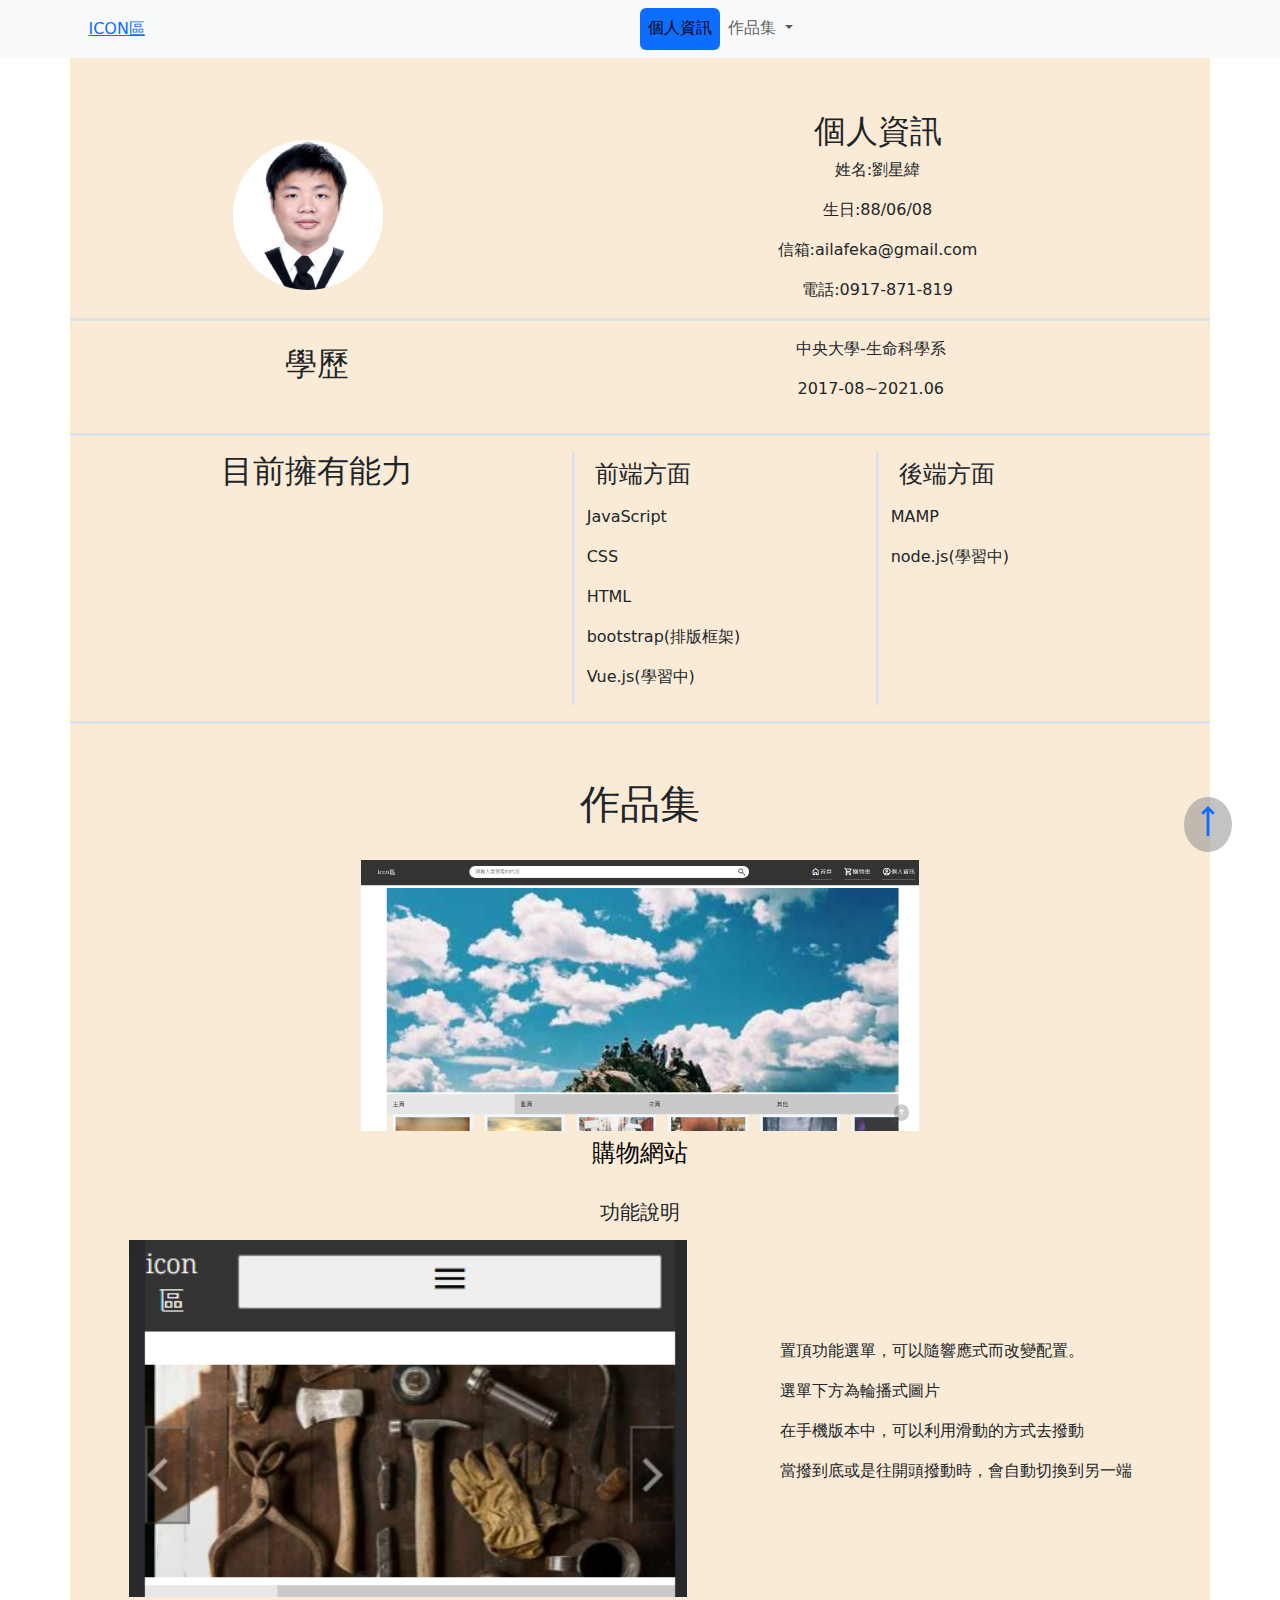
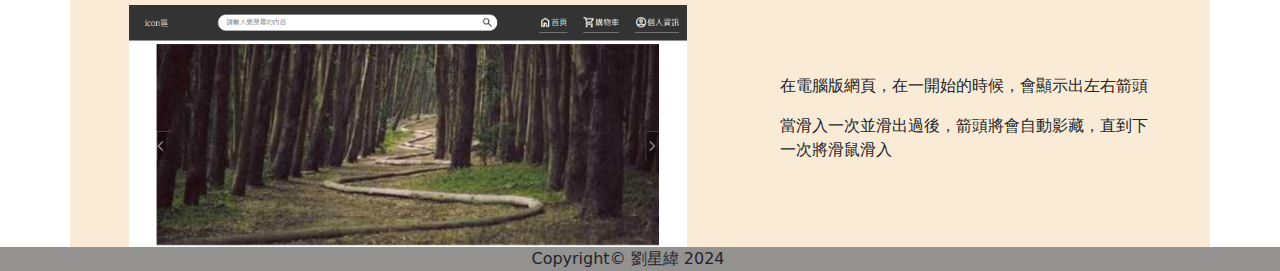
==== index.html @ 9f84be63 "名稱" ====
<!DOCTYPE html>
<html lang="en" data-bs-theme="light">
<head>
  <meta charset="UTF-8" >
  <meta name="viewport" content="width=device-width, initial-scale=1.0">
  <title>個人簡歷</title>
  <link href="https://cdn.jsdelivr.net/npm/bootstrap@5.3.2/dist/css/bootstrap.min.css" rel="stylesheet">
  <link rel="stylesheet" href="./css/bootstrap.css">
  <link rel="stylesheet" href="https://fonts.googleapis.com/css2?family=Material+Symbols+Outlined:opsz,wght,FILL,GRAD@20..48,100..700,0..1,-50..200" />

  <style>
     .active {
      border-bottom: 2px solid #0d6efd;
    }
    .face_img{
      /* display: ; */
      max-width: 150px;
      max-height: 150px;
      object-fit: cover;
      overflow: hidden;
      /* border-radius: 200px; */
    }

    .see{
      padding-top: 56px ;
    }
    .self_project a{
      color: black;
      text-decoration: none;
      margin: 0.5rem;
    }
    .m-top{
      margin: 0.5rem 0;
    }
  </style>

</head>

<body>
  <!-- style="z-index: 9999;" -->

<!-- 頂部選單 -->
  <nav id="top_menu" class="navbar navbar-expand-lg bg-body-tertiary position-fixed w-100 " >
    <div class="container-fluid">
      <a class="col-1 col-md-2 text-center" href="#">ICON區 </a>
      <!-- 收縮按鈕 -->
      <button class="navbar-toggler col-10" type="button" data-bs-toggle="collapse" data-bs-target="#menubox"aria-controls="menubox">
        <span class="navbar-toggler-icon"></span>
      </button>
      <!-- 排版用 -->
      <div class="d-none d-lg-block col-lg-4"></div>
      <!-- 追蹤選單 -->
      <div class="collapse navbar-collapse" id="menubox">
        <ul class="navbar-nav nav-pills me-auto mb-2 mb-lg-0 text-center">
          <li class="nav-item ">
            <a href="#myself" class="nav-link" aria-current="page" >個人資訊</a>
          </li>
          <li class="nav-item dropdown">
            <a class="nav-link dropdown-toggle" href="#" role="button" data-bs-toggle="dropdown">
              作品集
            </a>
            <ul class="dropdown-menu text-center">
              <li><a class="dropdown-item" href="#fin">作品</a></li>
              <li><a class="dropdown-item" href="#shopweb">購物網站</a></li>
              <!-- <li><hr class="dropdown-divider"></li> -->
              <li><a class="dropdown-item" href="#">Something else here</a></li>
            </ul>
          </li>
        </ul>
      </div>
    </div>
  </nav>
 
  <main class="container text-center see" style="background-color: antiquewhite;" 
    data-bs-spy="scroll" data-bs-target="#top_menu" data-bs-root-margin="0px 0px -40%" tabindex="0">
    <div class="justify-content-center">
      <!-- 個人資訊 -->
      <div class=" row border-bottom border-3  see" id="myself">
        <!-- 左 -->
        <div class="col-12 col-md-5 m-auto justify-content-center">
          <div class=" rounded-circle  face_img m-auto">
              <img class="w-100" src="./img/106801511-1.jpg"alt="">
          </div>
        </div>
        
        <!-- 右 -->
        <div class="col-12 col-md-7 text-center">
          <H2>個人資訊</H2>
          <p>姓名:劉星緯</p>
          <p>生日:88/06/08</p>
          <p>信箱:ailafeka@gmail.com</p>
          <p>電話:0917-871-819</p>
        </div>
      </div>

       <!-- 學歷 -->
       <div class="row p-md-3 border-bottom border-3">
        <!-- 左 -->
        <div class="col-12 col-md-5 2 text-center" >
          <H2 class="p-2 ">學歷</H2>
        </div>
        <!-- 右 -->
        <div class="col-12  col-md-7 text-center">
        <p>中央大學-生命科學系</p>
        <P>2017-08~2021.06</P>
        </div>
      </div>

       <!-- 技能 -->
       <div class="row p-3 border-bottom border-3">
        <div class="col-md-5 col-12">
          <h2>目前擁有能力</h2>
        </div>
        <div class="border-3 border-end d-none d-md-block col-auto"></div>
        <div class="col-12  col-md-3 text-md-start">
          <H4 class="p-2">前端方面</H4>

            <p>JavaScript</p>
            <p>CSS</p>
            <p>HTML</p>
            <p>bootstrap(排版框架)</p>
            <p>Vue.js(學習中)</p>
          
        </div>

        <div class="border-3 border-end d-none d-md-block col-auto"></div>
        <div class="col-12  col-md-auto text-md-start">
          <H4 class="p-2">後端方面</H4>
        
            <p>MAMP</p>
            <p>node.js(學習中)</p>
          
          
        </div>
      </div>
      
      <!-- 作品集 -->
      <div id="fin" class="self_project see">
        <H1 >作品集</H1>
        <div>
          <!-- <a href="./test/test.html">驗證碼測試</a> -->
        </div>
        <div class="" id="shopweb">
          <!-- <div class="col-6"></div> -->
          <!-- <div class="align-items-center m-auto" style="background-color: aquamarine; margin: 0.5rem 0;"> -->
            <a href="./shop_project/self_test/index.html" target="_blank"><div  class="col-12 col-md-6 align-self-center m-auto" ><img src="./img/shopweb.png" class="w-100" alt="">
            <h4 class="m-top">購物網站</h4></div></a>
          <!-- </div> -->
          <!-- <div style="margin: 0.5rem;"> -->
          </div>
          <h5>功能說明</h5>
          <div class="d-flex flex-wrap w-100" >
            <div class="col-11 col-md-6 m-auto" >
              <img src="./img/shop_top_menu.png" class="w-100 m-top" alt="">
            </div>
            <div class="col-11 col-md-4 m-auto">
              <p class="text-start">置頂功能選單，可以隨響應式而改變配置。</p>
              <p class="text-start">選單下方為輪播式圖片</p>
              <p class="text-start">在手機版本中，可以利用滑動的方式去撥動</p>
              <P class="text-start">當撥到底或是往開頭撥動時，會自動切換到另一端</P>
            </div>
            <div class="col-12 col-md-6 m-auto m-top"><img src="./img/shop_top_menu_2.png" class="w-100" alt=""></div>
            <div class="col-11 col-md-4 m-auto">
              <p class="text-start">在電腦版網頁，在一開始的時候，會顯示出左右箭頭</p>
              <p class="text-start">當滑入一次並滑出過後，箭頭將會自動影藏，直到下一次將滑鼠滑入</p>
            </div>
            <div>

            </div>
          </div>
        </div>
      </div>
      <!-- <div><h1>以下為拉長測試功能</h1></div> -->

      <!-- <div id="currentTime" style="font-size: 70px;"></div> -->
       <!-- 拉長測試 -->
    </div>
  </main>
  <!--  -->
  <footer class=" d-flex" style="background-color: rgb(148, 145, 145);">
    <div class="col-12 row">
      <div class="col-12 m-auto text-center"><span class="">Copyright© 劉星緯 2024</span></div>
    </div>
  </footer>


  <!-- 回到頂部的選單 -->
  <div class="dropdown position-fixed bottom-0 end-0 mb-5 me-5">
    <a href="#" class="d-block rounded-circle p-1 " style="background-color: rgba(135, 136, 137,0.5);">
      <span class="material-symbols-outlined fs-1">
        straight
      </span>
    </a>
  </div>
</body>







<!-- <script src="https://cdn.jsdelivr.net/npm/@popperjs/core@2.11.8/dist/umd/popper.min.js"></script> -->
<!-- <script src="https://cdn.jsdelivr.net/npm/bootstrap@5.3.2/dist/js/bootstrap.min.js"></script> -->
<script src="https://cdn.jsdelivr.net/npm/bootstrap@5.3.2/dist/js/bootstrap.bundle.min.js"></script>

</html>
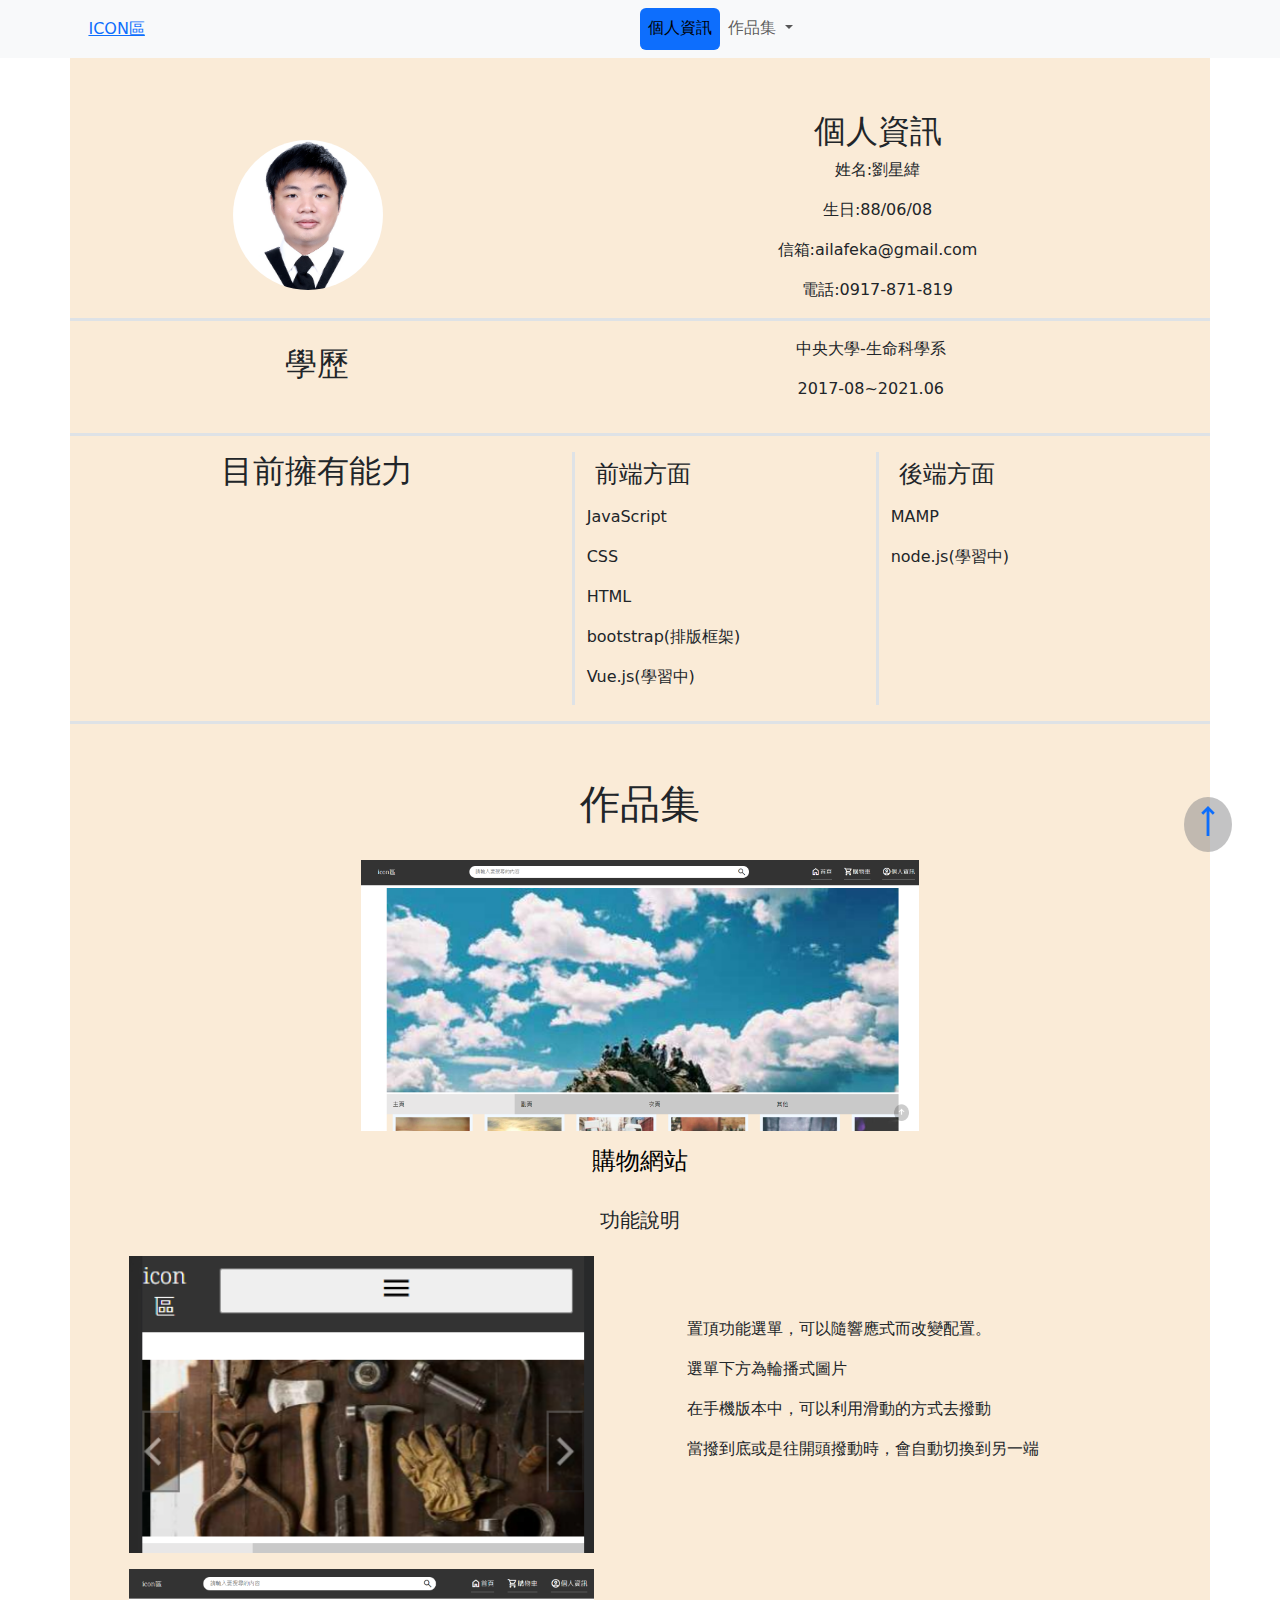
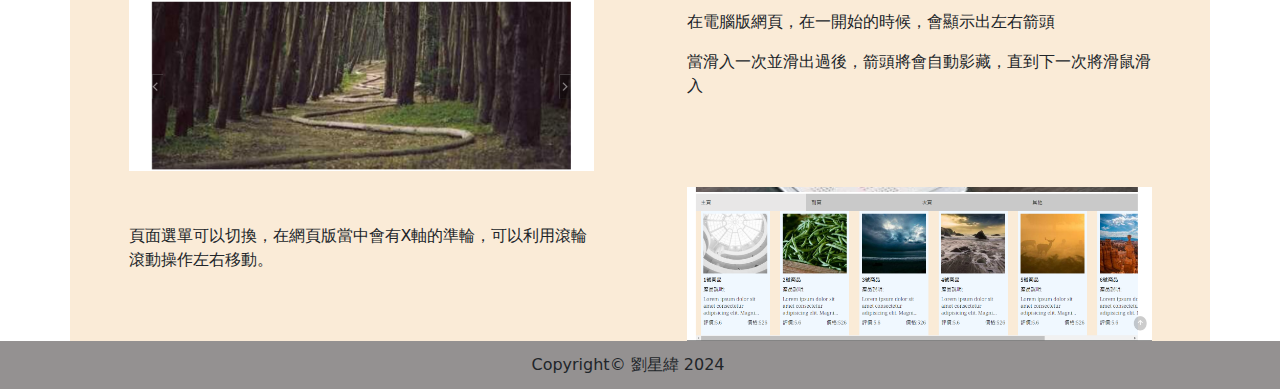
==== commit 0ebdec64: "修正作品說明" ====
--- a/index.html
+++ b/index.html
@@ -30,7 +30,7 @@
       margin: 0.5rem;
     }
     .m-top{
-      margin: 0.5rem 0;
+      margin-top: 1rem !important;
     }
   </style>
 
@@ -150,42 +150,41 @@
           </div>
           <h5>功能說明</h5>
           <div class="d-flex flex-wrap w-100" >
-            <div class="col-11 col-md-6 m-auto" >
+            <div class="col-12 col-md-5 m-auto" >
               <img src="./img/shop_top_menu.png" class="w-100 m-top" alt="">
             </div>
-            <div class="col-11 col-md-4 m-auto">
+            <div class="col-12 col-md-5 m-auto">
               <p class="text-start">置頂功能選單，可以隨響應式而改變配置。</p>
               <p class="text-start">選單下方為輪播式圖片</p>
               <p class="text-start">在手機版本中，可以利用滑動的方式去撥動</p>
               <P class="text-start">當撥到底或是往開頭撥動時，會自動切換到另一端</P>
             </div>
-            <div class="col-12 col-md-6 m-auto m-top"><img src="./img/shop_top_menu_2.png" class="w-100" alt=""></div>
-            <div class="col-11 col-md-4 m-auto">
+            <div class="col-12 col-md-5 m-auto m-top"><img src="./img/shop_top_menu_2.png" class="w-100" alt=""></div>
+            <div class="col-11 col-md-5 m-auto">
               <p class="text-start">在電腦版網頁，在一開始的時候，會顯示出左右箭頭</p>
               <p class="text-start">當滑入一次並滑出過後，箭頭將會自動影藏，直到下一次將滑鼠滑入</p>
             </div>
-            <div>
-
+            <div class="col-12  m-auto d-md-flex ">
+              <div class="col-12 col-md-5 m-auto m-top order-1 order-md-2"><img src="./img/shop_menu.png" class="w-100" alt=""></div>
+              <div class="col-12 col-md-5 m-auto order-2 order-md-1" >
+                <p class="text-start">頁面選單可以切換，在網頁版當中會有X軸的準輪，可以利用滾輪滾動操作左右移動。</p>
+              </div>
             </div>
           </div>
         </div>
       </div>
-      <!-- <div><h1>以下為拉長測試功能</h1></div> -->
-
-      <!-- <div id="currentTime" style="font-size: 70px;"></div> -->
-       <!-- 拉長測試 -->
     </div>
   </main>
   <!--  -->
   <footer class=" d-flex" style="background-color: rgb(148, 145, 145);">
-    <div class="col-12 row">
+    <div class="col-12 row" style="height: 48px;">
       <div class="col-12 m-auto text-center"><span class="">Copyright© 劉星緯 2024</span></div>
     </div>
   </footer>
 
 
   <!-- 回到頂部的選單 -->
-  <div class="dropdown position-fixed bottom-0 end-0 mb-5 me-5">
+  <div class="dropdown position-fixed bottom-0 end-0 mb-5 me-5 ">
     <a href="#" class="d-block rounded-circle p-1 " style="background-color: rgba(135, 136, 137,0.5);">
       <span class="material-symbols-outlined fs-1">
         straight
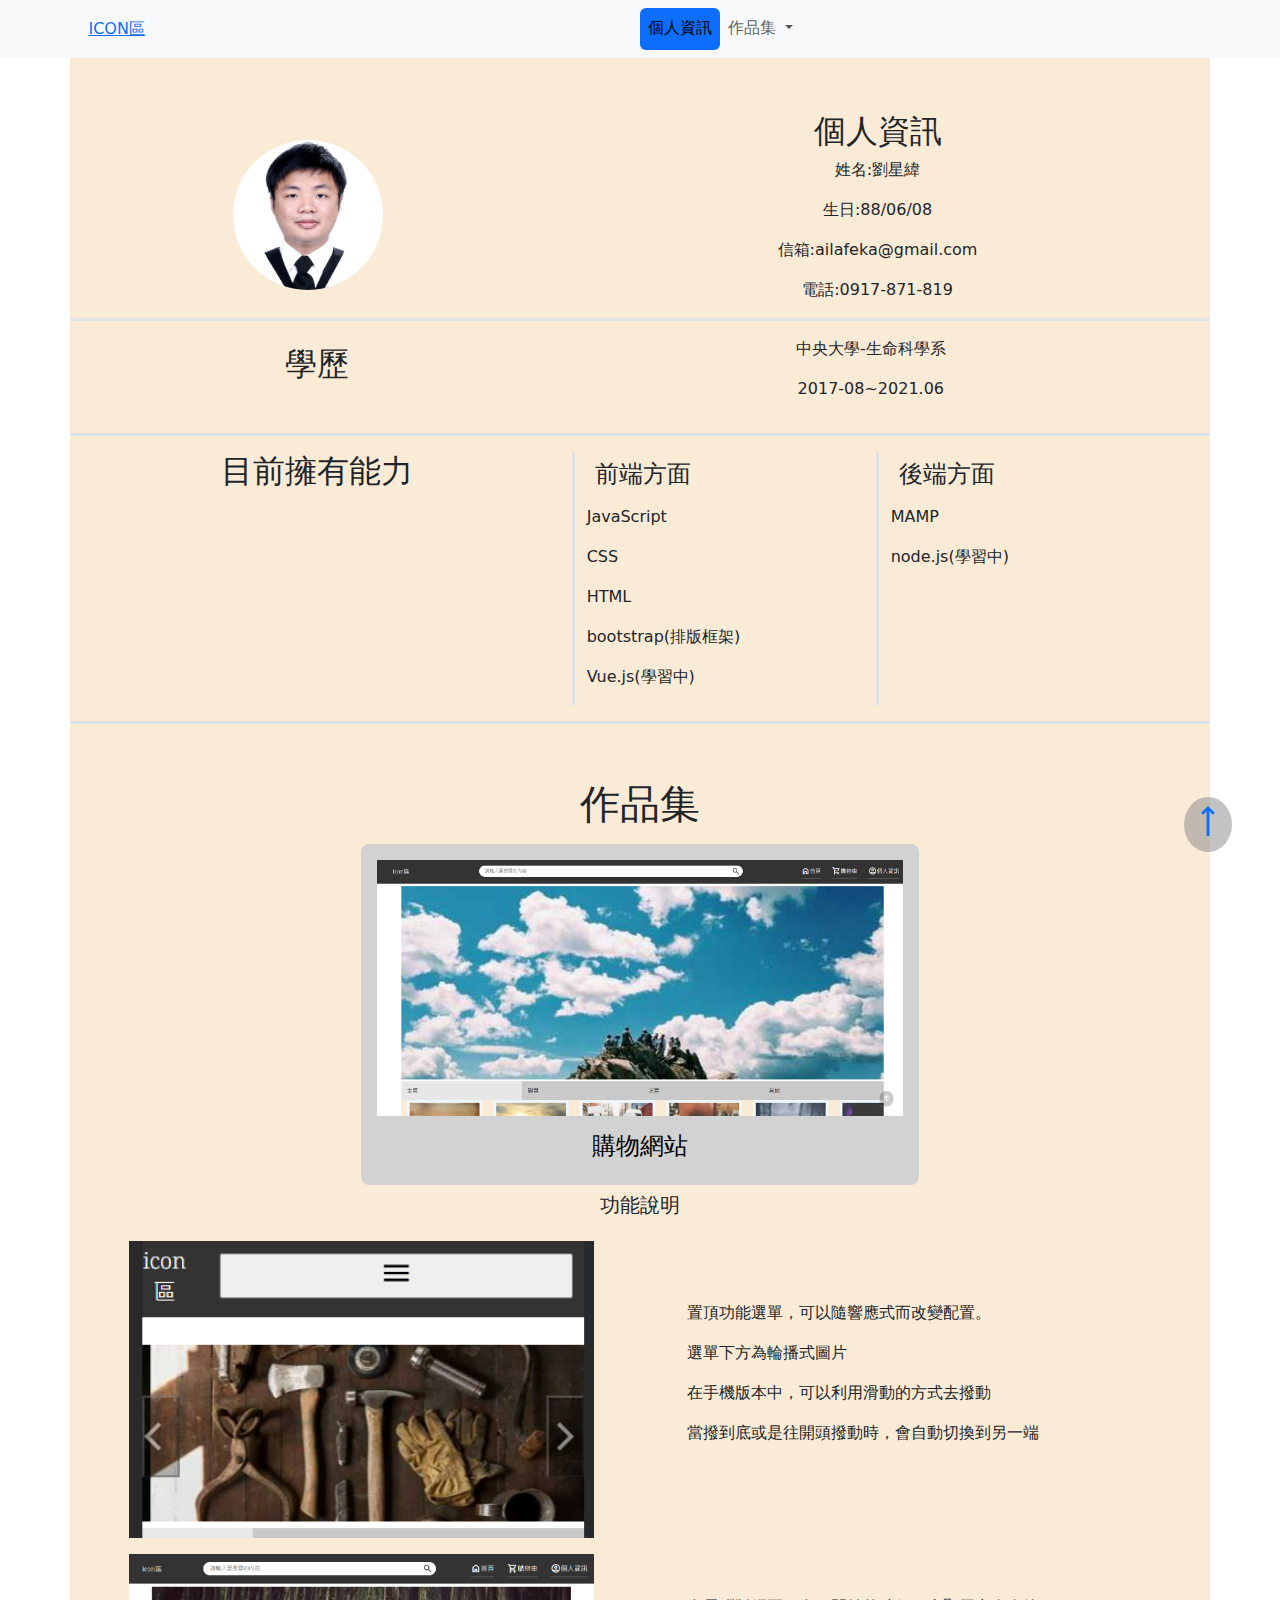
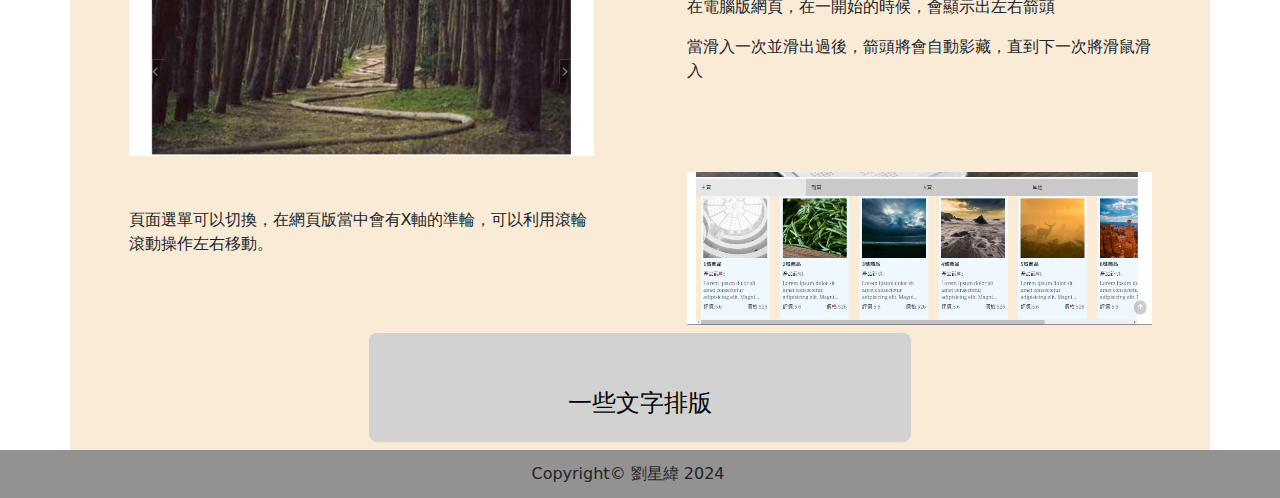
==== commit 8b0f59df: "新增新的作品，還需要修正" ====
--- a/index.html
+++ b/index.html
@@ -20,17 +20,25 @@
       overflow: hidden;
       /* border-radius: 200px; */
     }
-
     .see{
       padding-top: 56px ;
     }
-    .self_project a{
+    .text_a{
       color: black;
       text-decoration: none;
       margin: 0.5rem;
     }
+    .text_a:hover{
+      opacity: 0.8;
+    }
     .m-top{
       margin-top: 1rem !important;
+    }
+
+    .div_a{
+      background-color: #d2d2d2; 
+      padding: 1rem; 
+      border-radius: 8px;
     }
   </style>
 
@@ -63,7 +71,7 @@
               <li><a class="dropdown-item" href="#fin">作品</a></li>
               <li><a class="dropdown-item" href="#shopweb">購物網站</a></li>
               <!-- <li><hr class="dropdown-divider"></li> -->
-              <li><a class="dropdown-item" href="#">Something else here</a></li>
+              <li><a class="dropdown-item" href="#text_web">一些文字排版</a></li>
             </ul>
           </li>
         </ul>
@@ -143,8 +151,14 @@
         <div class="" id="shopweb">
           <!-- <div class="col-6"></div> -->
           <!-- <div class="align-items-center m-auto" style="background-color: aquamarine; margin: 0.5rem 0;"> -->
-            <a href="./shop_project/self_test/index.html" target="_blank"><div  class="col-12 col-md-6 align-self-center m-auto" ><img src="./img/shopweb.png" class="w-100" alt="">
-            <h4 class="m-top">購物網站</h4></div></a>
+            <div class="m-auto  w-100" style="display: flex; align-items: center; justify-content: center; margin: auto;">
+              <a href="./shop_project/self_test/index.html" target="_blank" class="text_a col-12 col-md-6" >
+                <div  class="w-100 align-self-center div_a"  >
+                  <img src="./img/shopweb.png" class="w-100" alt="">
+                  <h4 class="m-top">購物網站</h4>
+                </div>
+              </a>
+            </div>
           <!-- </div> -->
           <!-- <div style="margin: 0.5rem;"> -->
           </div>
@@ -171,6 +185,16 @@
               </div>
             </div>
           </div>
+        </div>
+        <!-- 文字排版的作品 -->
+        <div class="m-auto col-12 col-md-6" id="text_web" style="display: flex;justify-content: center;">
+          <a href="./text_use/index.html" target="_blank" class="text_a w-100">
+            <div  class="w-100 align-self-center div_a"  >
+              <img src="" class="w-100" alt="">
+              <h4 class="m-top">一些文字排版</h4>
+            </div>
+          </a>
+
         </div>
       </div>
     </div>
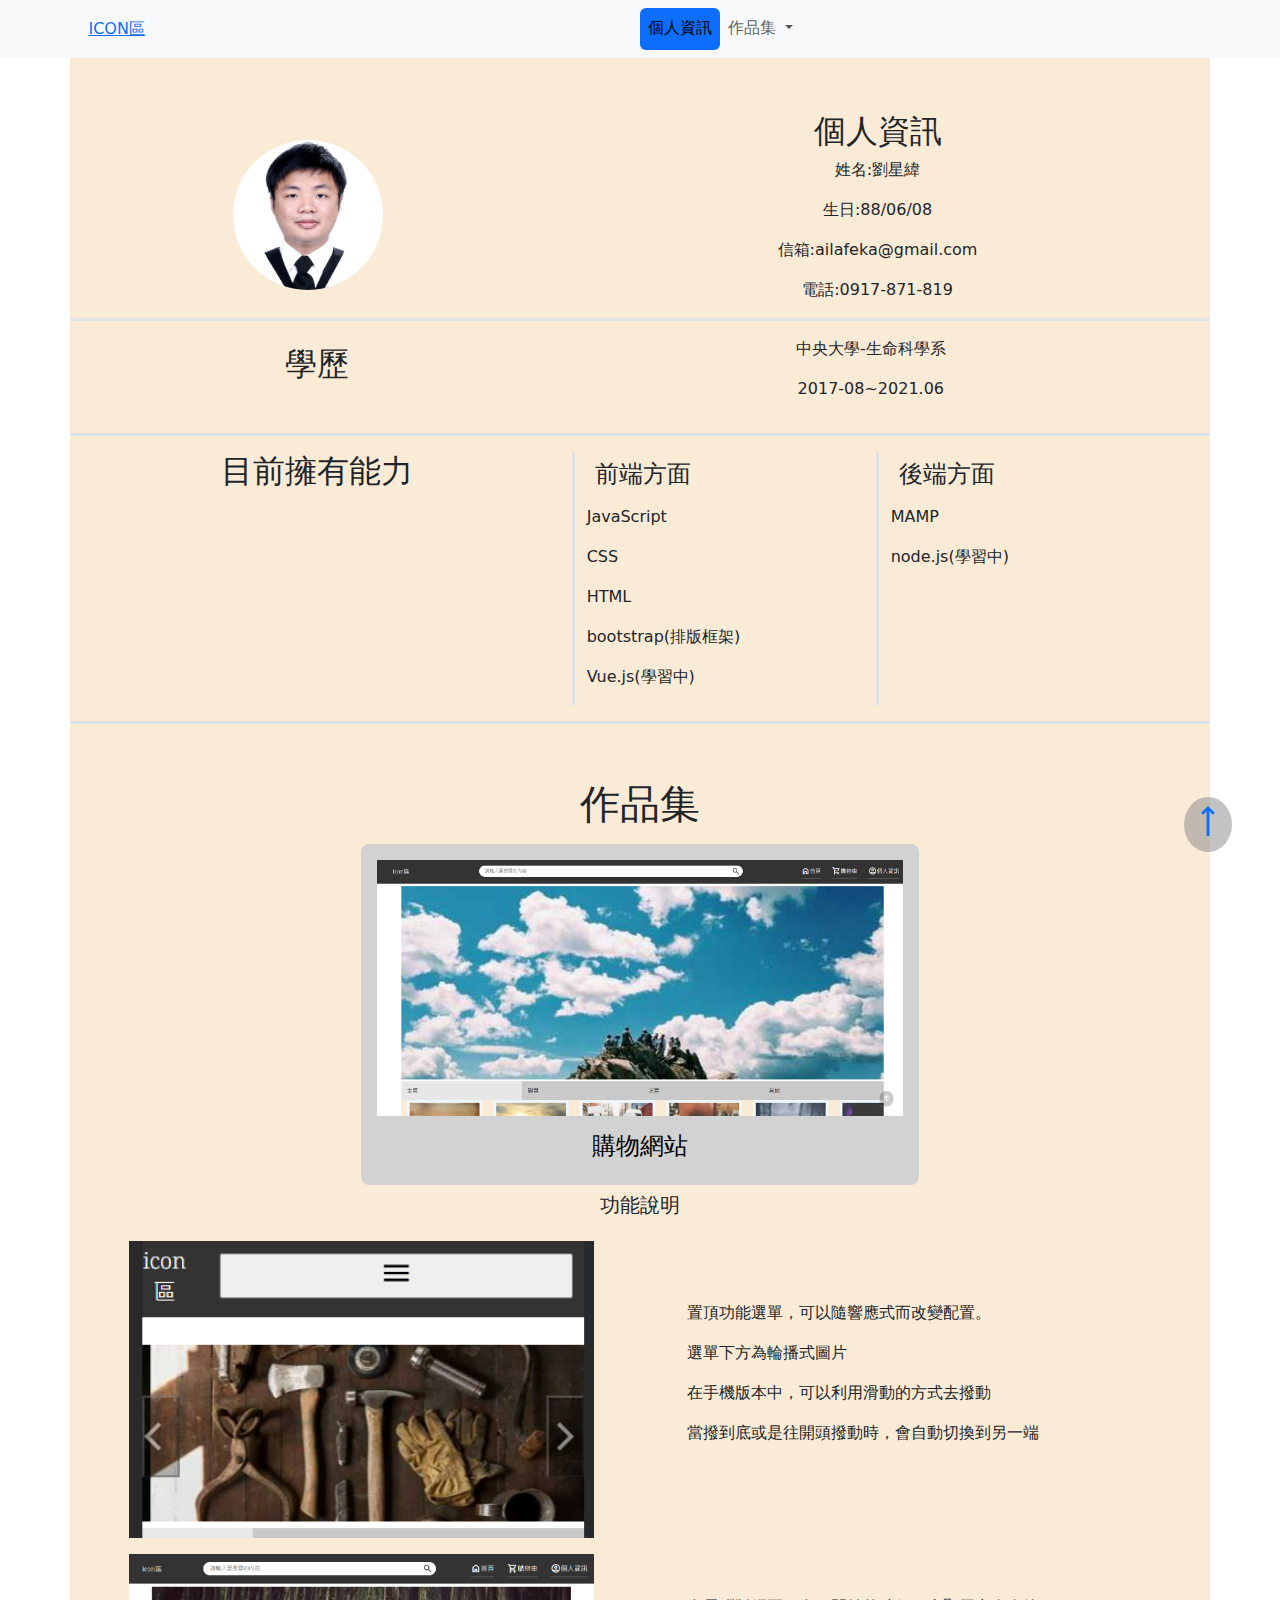
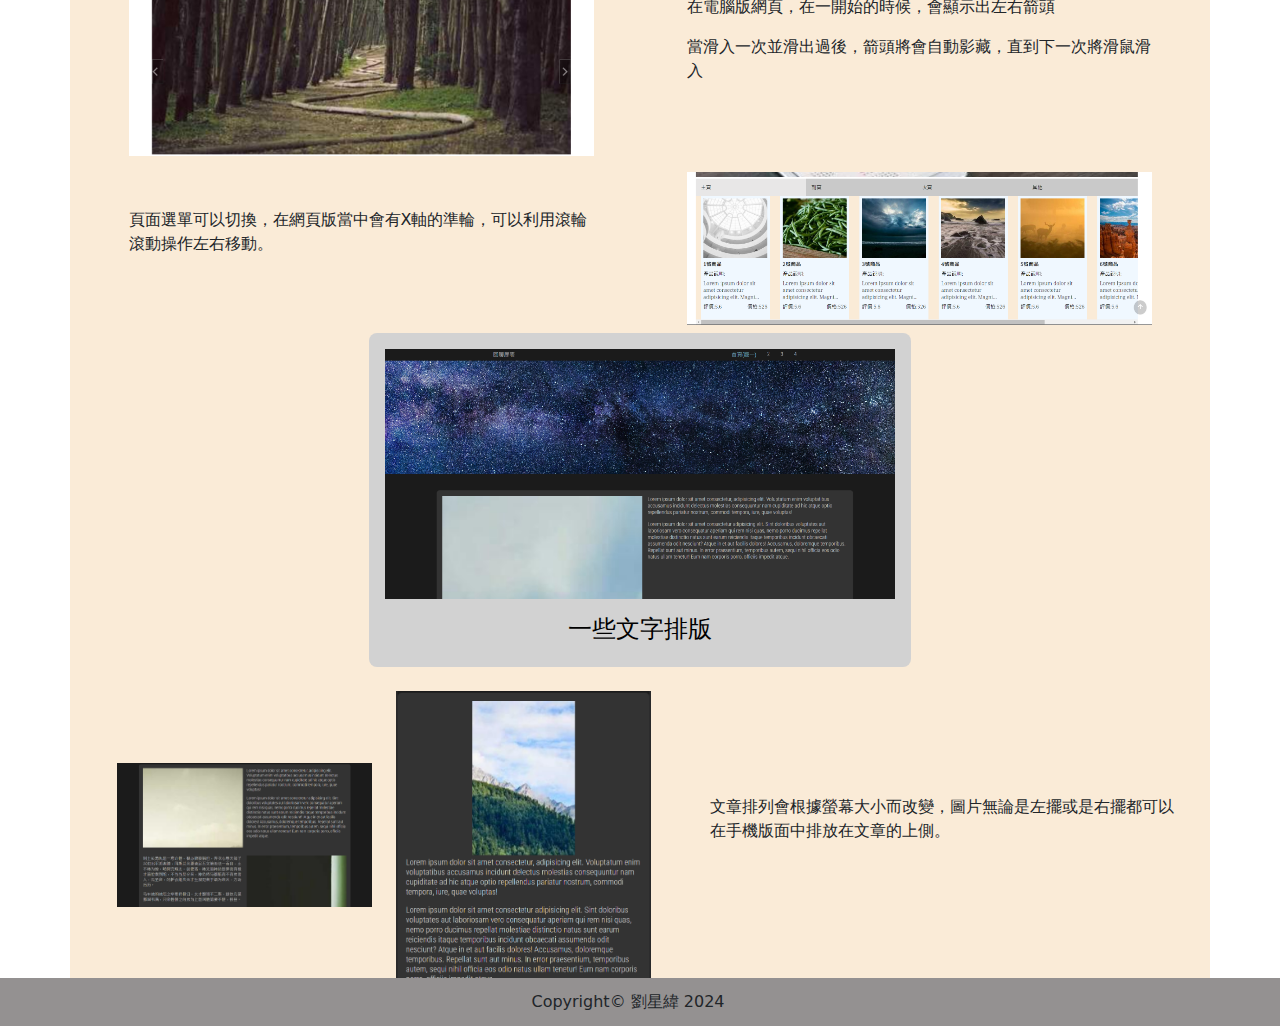
==== commit c2040bf8: "履歷表更新加上版面一的調整" ====
--- a/index.html
+++ b/index.html
@@ -188,13 +188,21 @@
         </div>
         <!-- 文字排版的作品 -->
         <div class="m-auto col-12 col-md-6" id="text_web" style="display: flex;justify-content: center;">
-          <a href="./text_use/index.html" target="_blank" class="text_a w-100">
+          <a href="./text_use/index.html" target="" class="text_a w-100">
             <div  class="w-100 align-self-center div_a"  >
-              <img src="" class="w-100" alt="">
+              <img src="./img/text_use.png" class="w-100" alt="">
               <h4 class="m-top">一些文字排版</h4>
             </div>
           </a>
-
+        </div>
+        <div class="col-12  m-auto d-md-flex ">
+          <div class="col-12 col-md-6 m-auto m-top order-1 order-md-2 display_flex row">
+            <div class="col-6 m-auto"><img src="./img/text_use_content.png" class="w-100 " alt=""></div>
+            <div class="col-6"><img src="./img/text_use_content_2.png" class="w-100 " alt=""></div>
+          </div>
+          <div class="col-12 col-md-5 m-auto order-2">
+            <p class="text-start">文章排列會根據螢幕大小而改變，圖片無論是左擺或是右擺都可以在手機版面中排放在文章的上側。</p>
+          </div>
         </div>
       </div>
     </div>
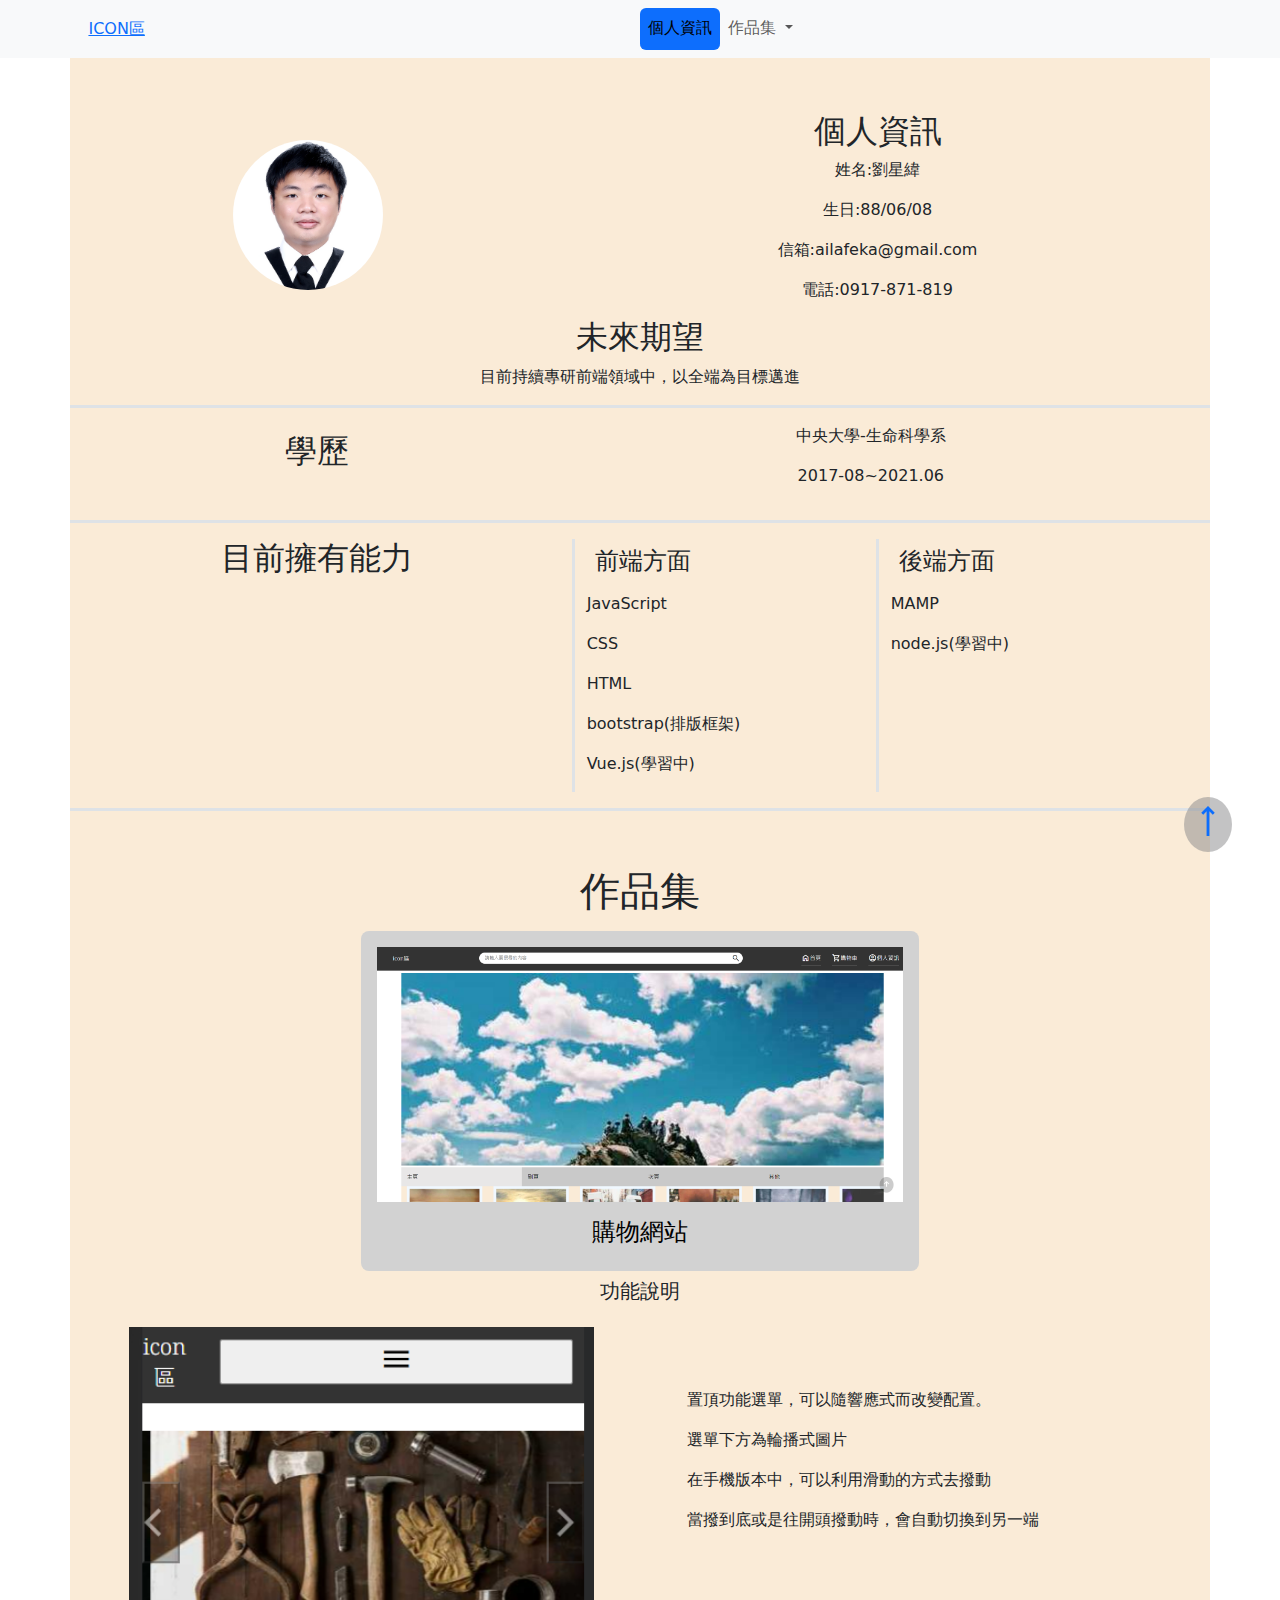
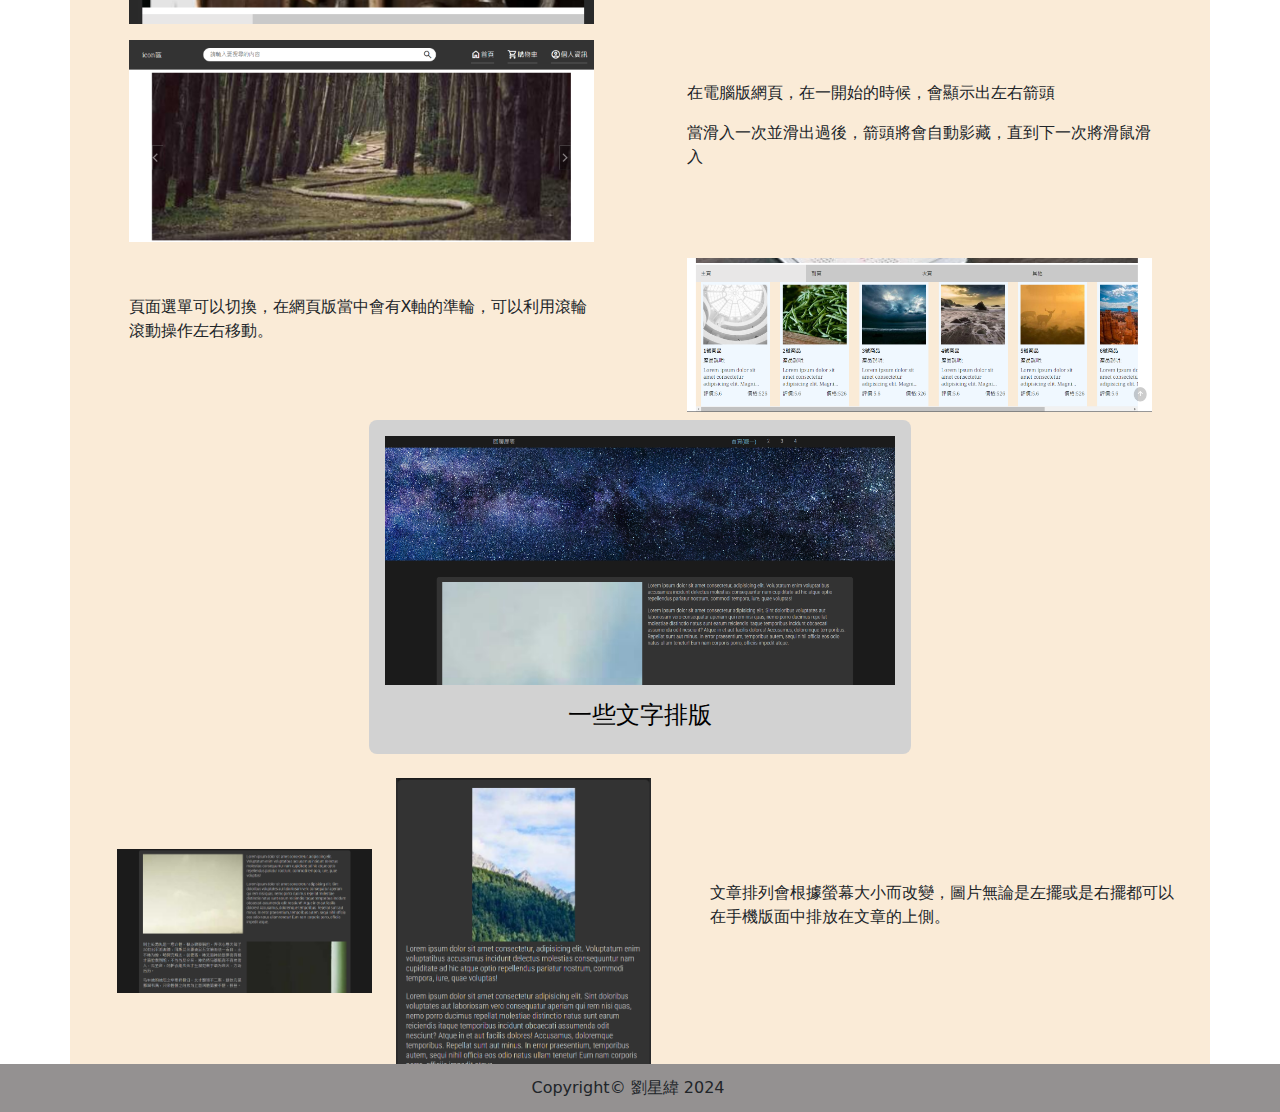
==== commit 2b3cb027: "增加search功能" ====
--- a/index.html
+++ b/index.html
@@ -40,6 +40,9 @@
       padding: 1rem; 
       border-radius: 8px;
     }
+    .z-100{
+      z-index: 100;
+    }
   </style>
 
 </head>
@@ -48,7 +51,7 @@
   <!-- style="z-index: 9999;" -->
 
 <!-- 頂部選單 -->
-  <nav id="top_menu" class="navbar navbar-expand-lg bg-body-tertiary position-fixed w-100 " >
+  <nav id="top_menu" class="navbar navbar-expand-lg bg-body-tertiary position-fixed w-100 z-100" >
     <div class="container-fluid">
       <a class="col-1 col-md-2 text-center" href="#">ICON區 </a>
       <!-- 收縮按鈕 -->
@@ -68,7 +71,7 @@
               作品集
             </a>
             <ul class="dropdown-menu text-center">
-              <li><a class="dropdown-item" href="#fin">作品</a></li>
+              <!-- <li><a class="dropdown-item" href="#fin">作品</a></li> -->
               <li><a class="dropdown-item" href="#shopweb">購物網站</a></li>
               <!-- <li><hr class="dropdown-divider"></li> -->
               <li><a class="dropdown-item" href="#text_web">一些文字排版</a></li>
@@ -99,6 +102,10 @@
           <p>信箱:ailafeka@gmail.com</p>
           <p>電話:0917-871-819</p>
         </div>
+        <div class="col-12 text-center">
+          <h2>未來期望</h2>
+          <p>目前持續專研前端領域中，以全端為目標邁進</p>
+        </div>
       </div>
 
        <!-- 學歷 -->
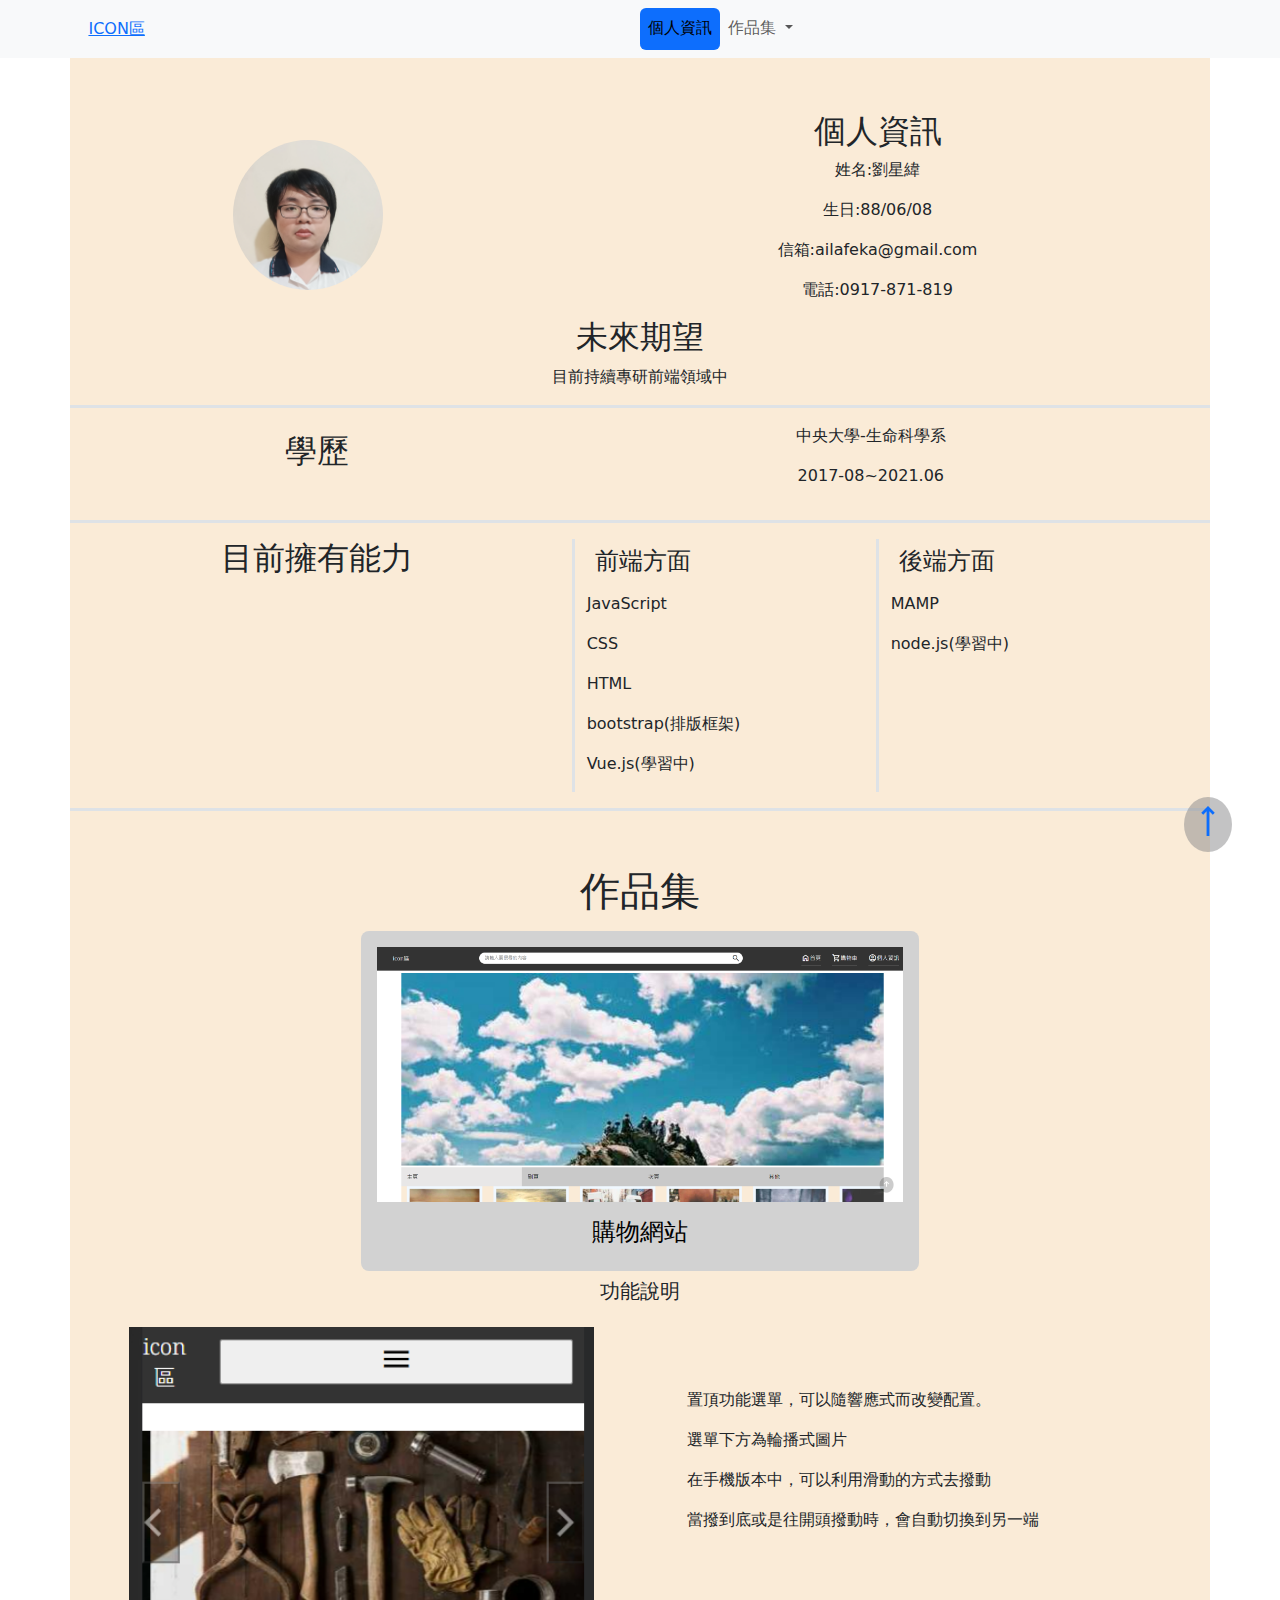
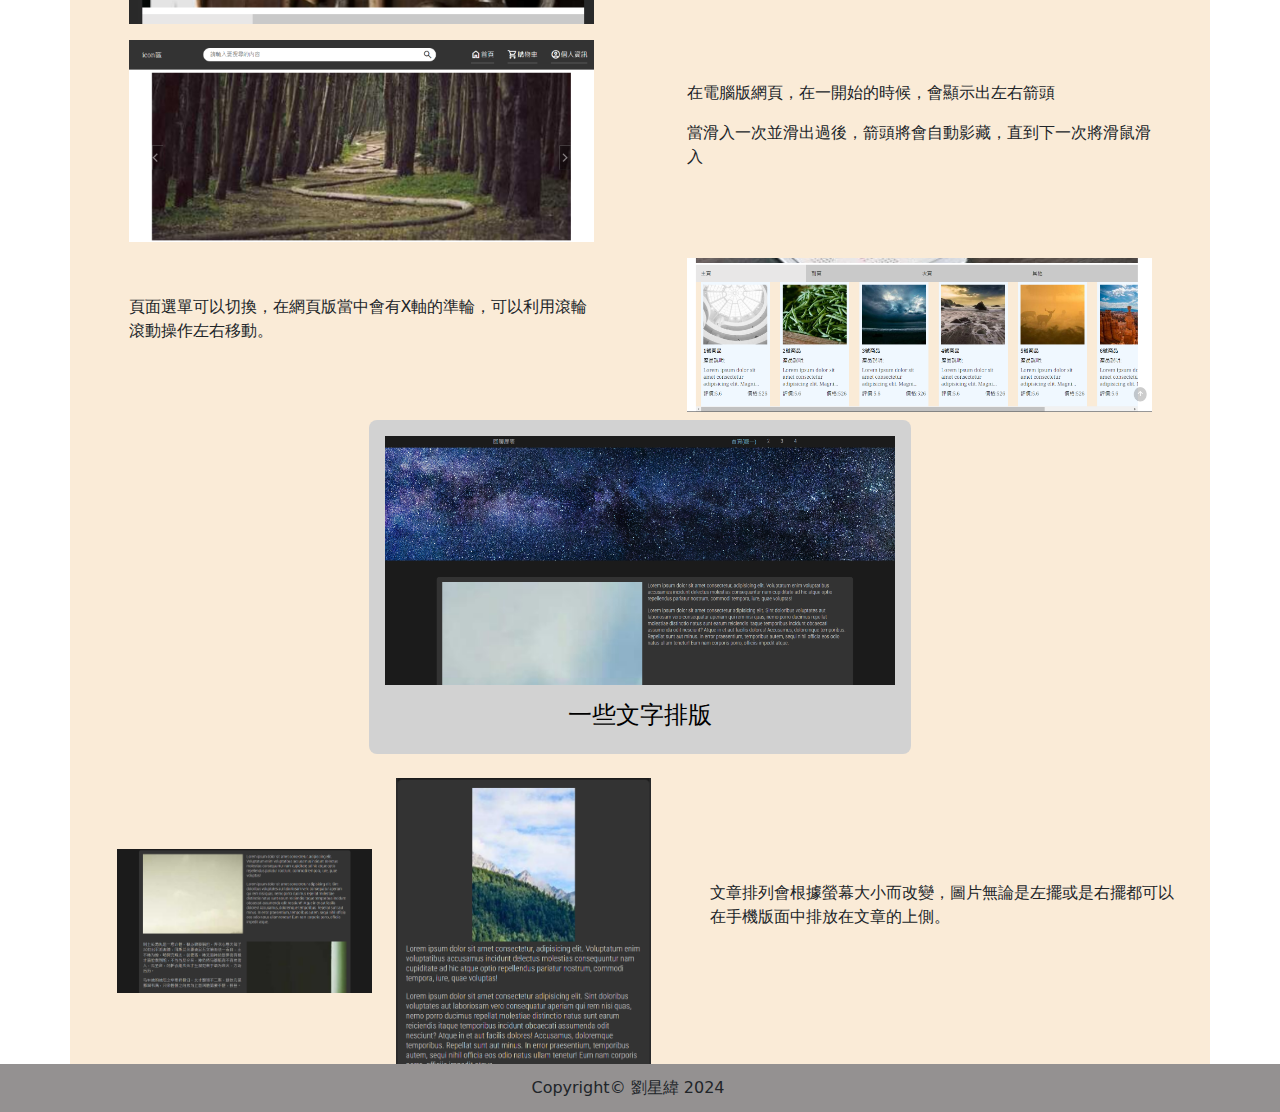
==== commit 69c9fcc4: "自己照片修正" ====
--- a/index.html
+++ b/index.html
@@ -90,7 +90,7 @@
         <!-- 左 -->
         <div class="col-12 col-md-5 m-auto justify-content-center">
           <div class=" rounded-circle  face_img m-auto">
-              <img class="w-100" src="./img/106801511-1.jpg"alt="">
+              <img class="w-100" src="./img/self.jpg"alt="">
           </div>
         </div>
         
@@ -104,7 +104,7 @@
         </div>
         <div class="col-12 text-center">
           <h2>未來期望</h2>
-          <p>目前持續專研前端領域中，以全端為目標邁進</p>
+          <p>目前持續專研前端領域中</p>
         </div>
       </div>
 
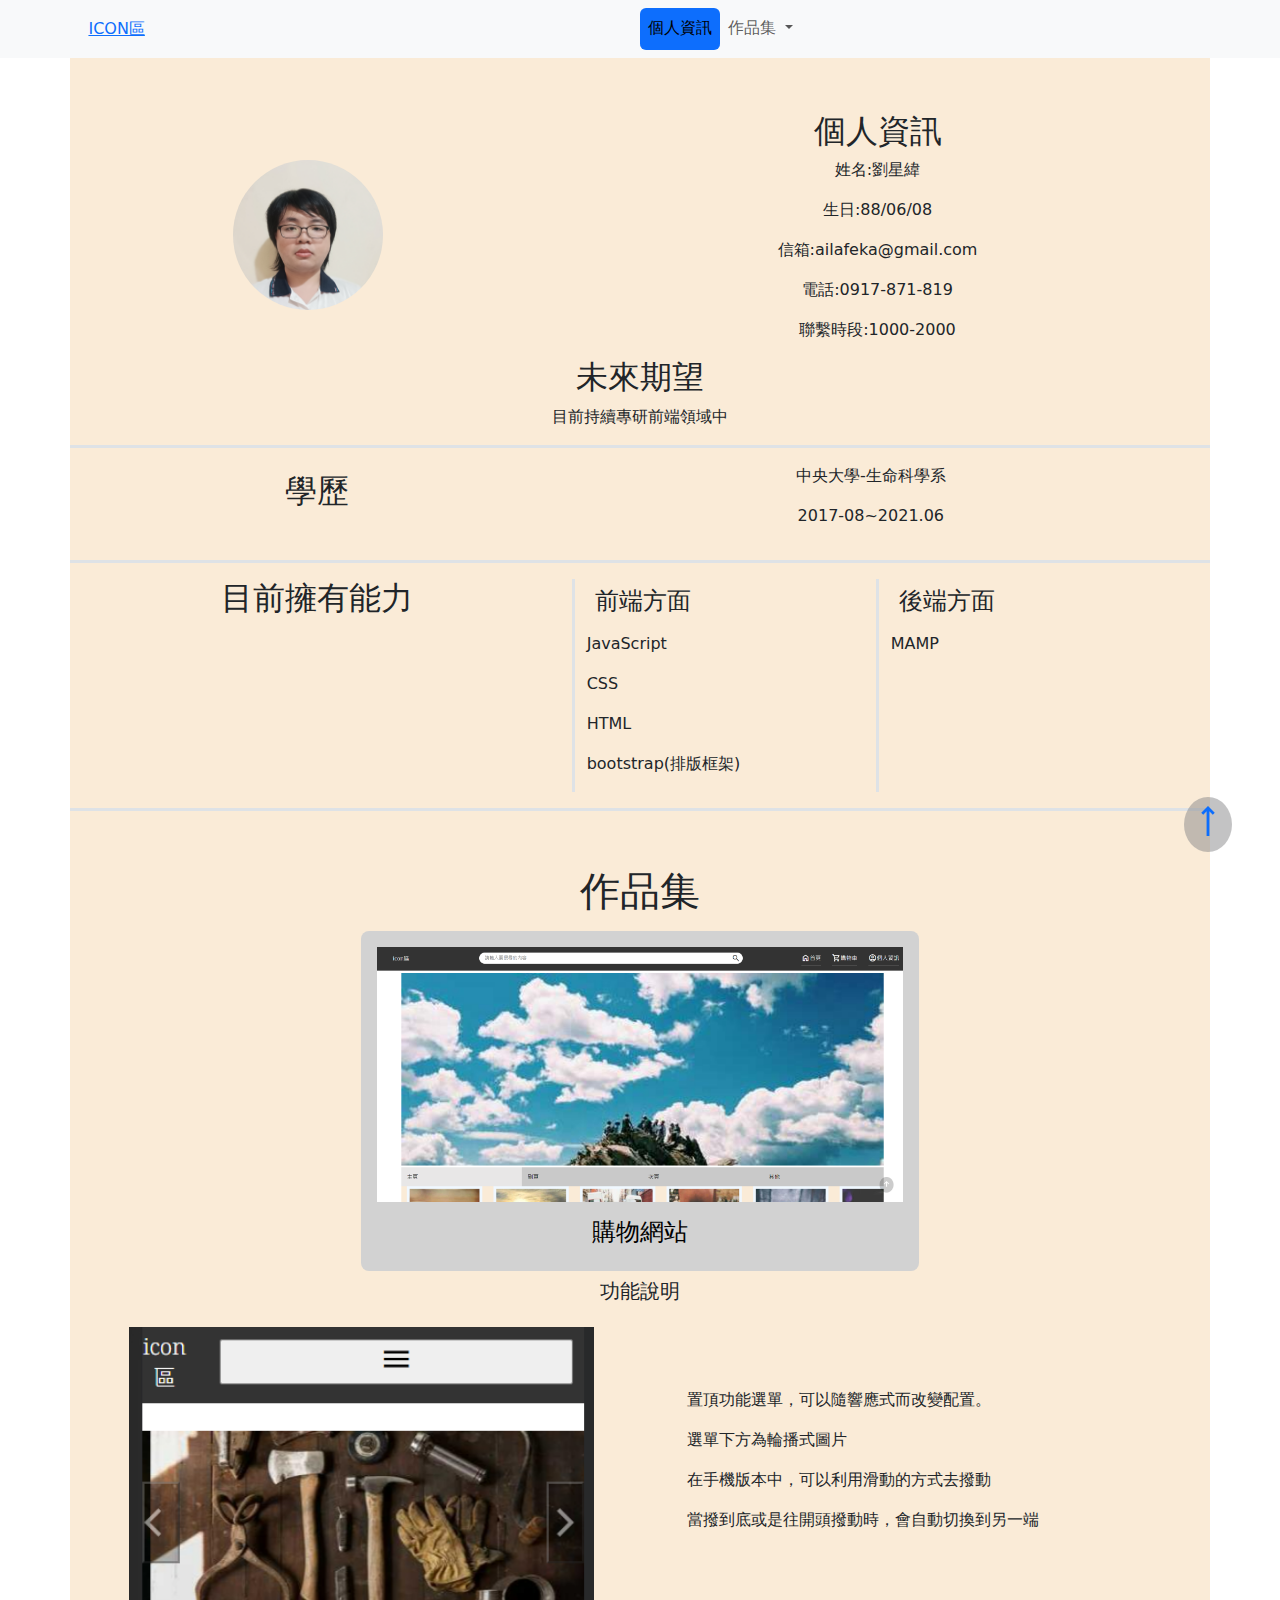
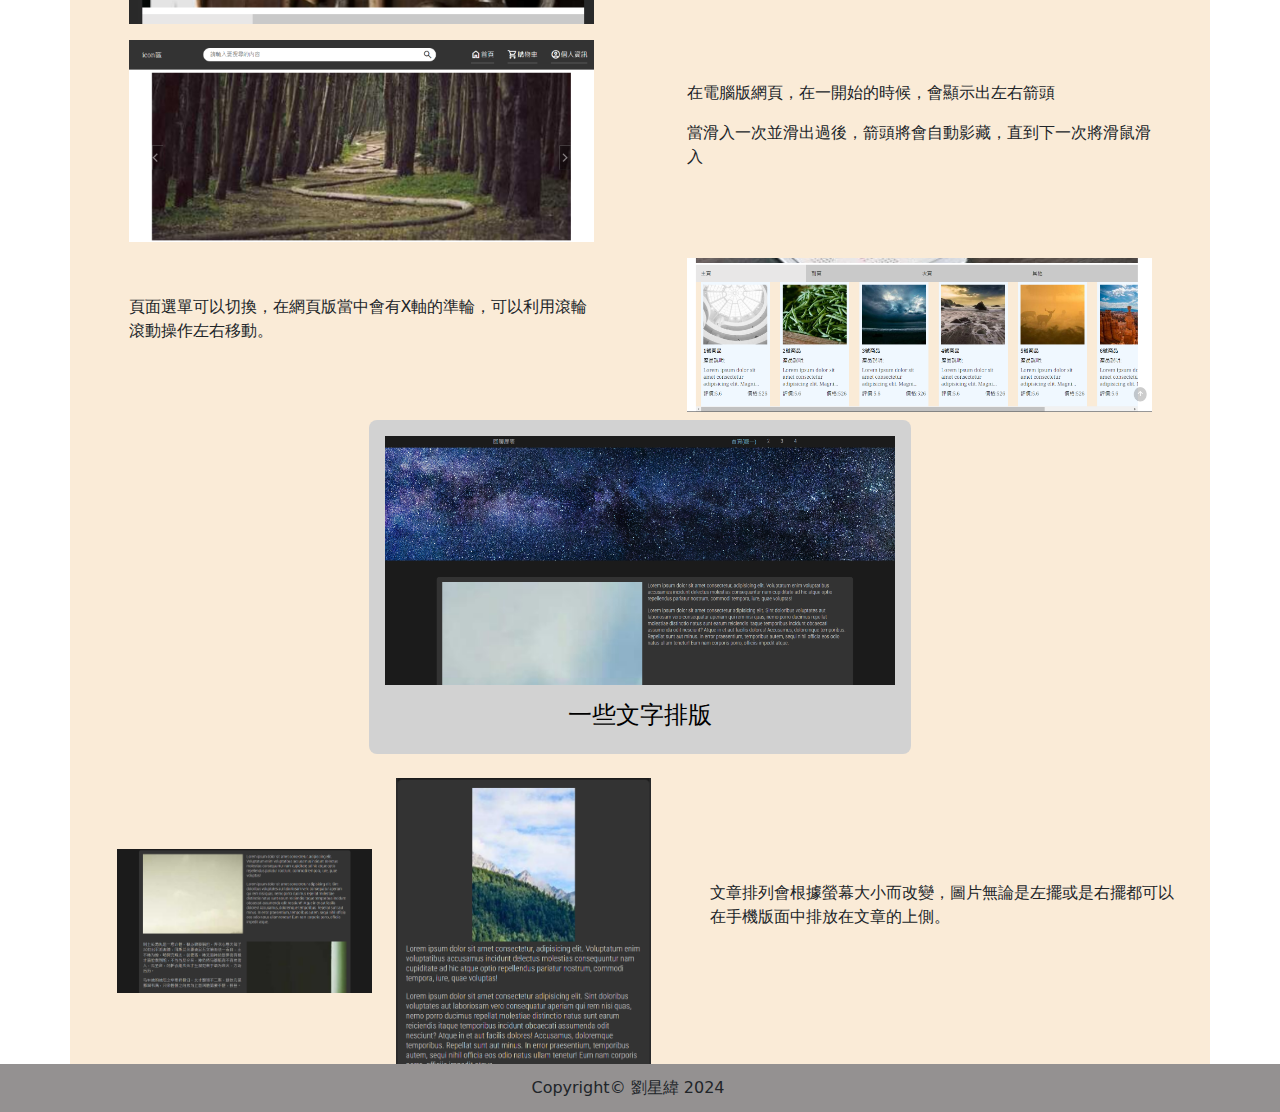
==== commit 16b98405: "準備新的shop web" ====
--- a/index.html
+++ b/index.html
@@ -3,6 +3,8 @@
 <head>
   <meta charset="UTF-8" >
   <meta name="viewport" content="width=device-width, initial-scale=1.0">
+  <meta name="title" content="個人簡歷">
+  <meta name="description" content="關於劉星緯的個人簡歷">
   <title>個人簡歷</title>
   <link href="https://cdn.jsdelivr.net/npm/bootstrap@5.3.2/dist/css/bootstrap.min.css" rel="stylesheet">
   <link rel="stylesheet" href="./css/bootstrap.css">
@@ -48,8 +50,6 @@
 </head>
 
 <body>
-  <!-- style="z-index: 9999;" -->
-
 <!-- 頂部選單 -->
   <nav id="top_menu" class="navbar navbar-expand-lg bg-body-tertiary position-fixed w-100 z-100" >
     <div class="container-fluid">
@@ -101,6 +101,7 @@
           <p>生日:88/06/08</p>
           <p>信箱:ailafeka@gmail.com</p>
           <p>電話:0917-871-819</p>
+          <p>聯繫時段:1000-2000</p>
         </div>
         <div class="col-12 text-center">
           <h2>未來期望</h2>
@@ -134,7 +135,7 @@
             <p>CSS</p>
             <p>HTML</p>
             <p>bootstrap(排版框架)</p>
-            <p>Vue.js(學習中)</p>
+            <p></p>
           
         </div>
 
@@ -143,7 +144,7 @@
           <H4 class="p-2">後端方面</H4>
         
             <p>MAMP</p>
-            <p>node.js(學習中)</p>
+            <p></p>
           
           
         </div>
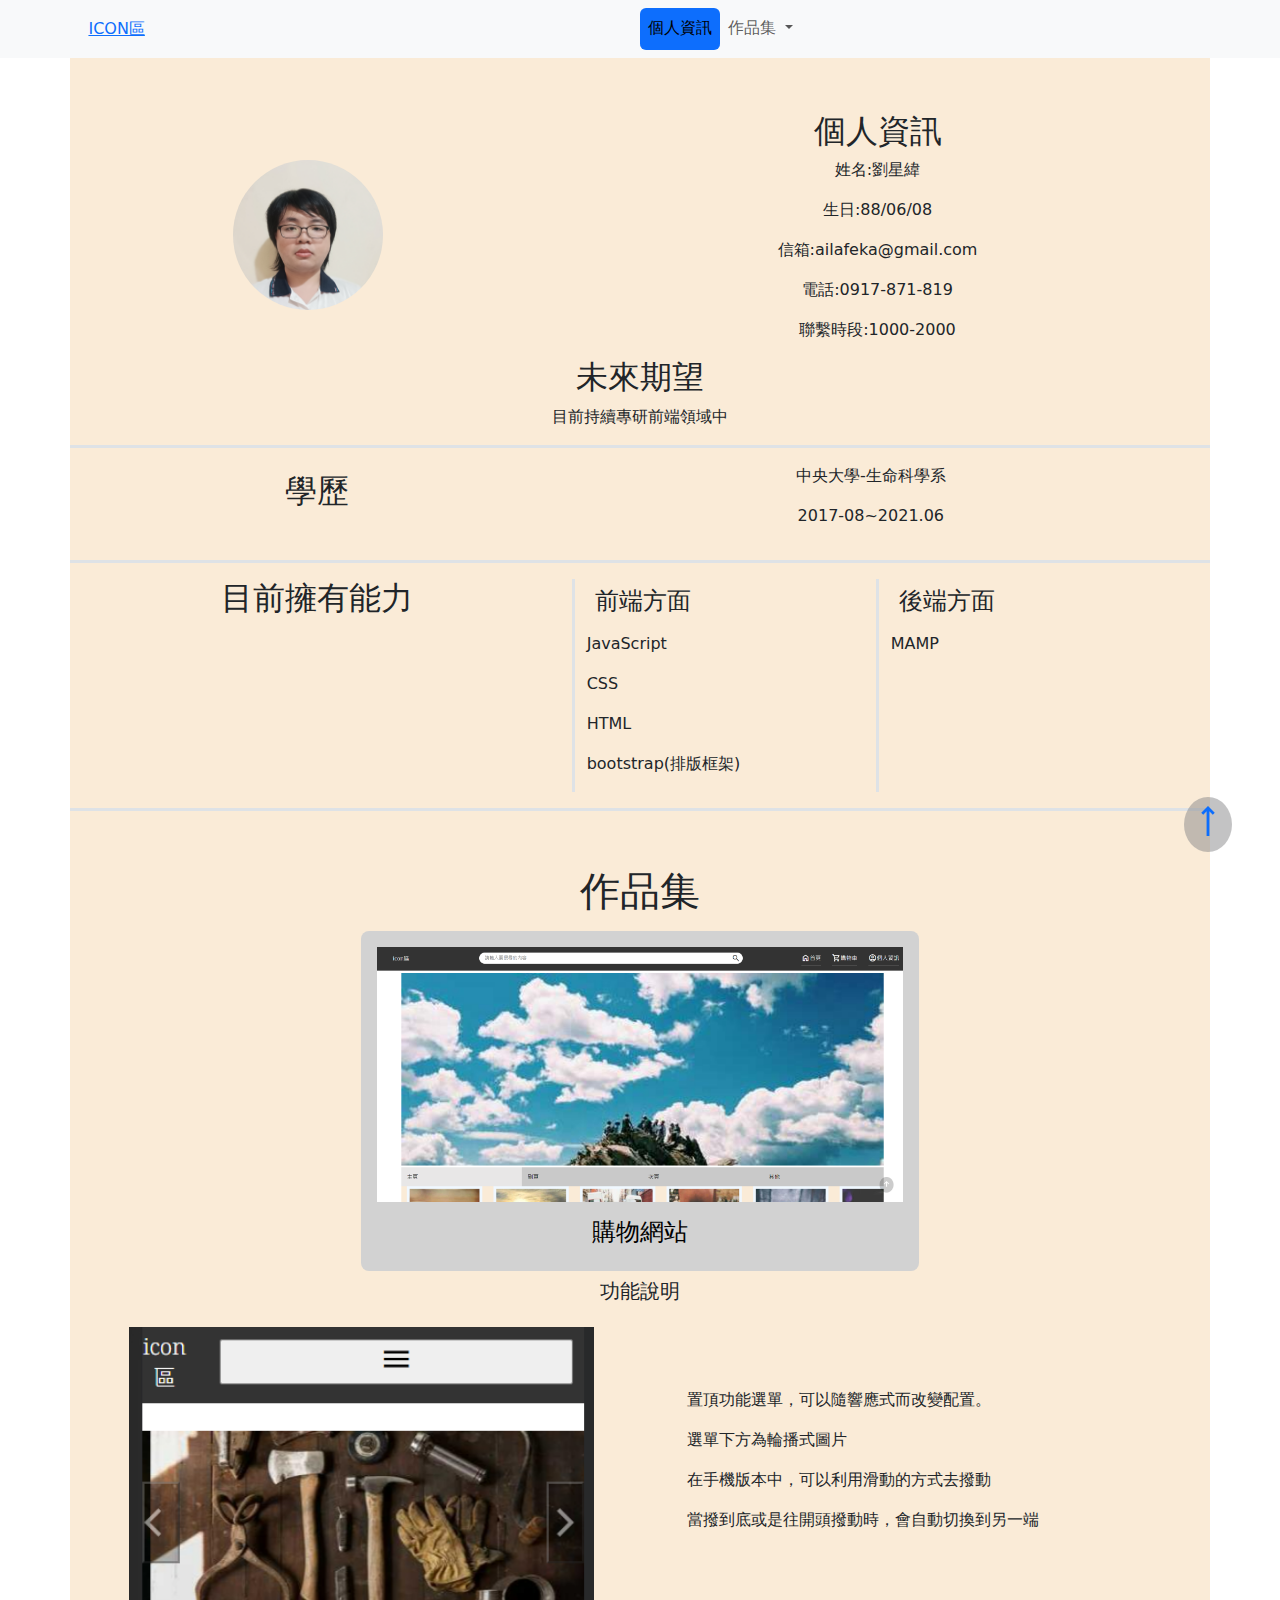
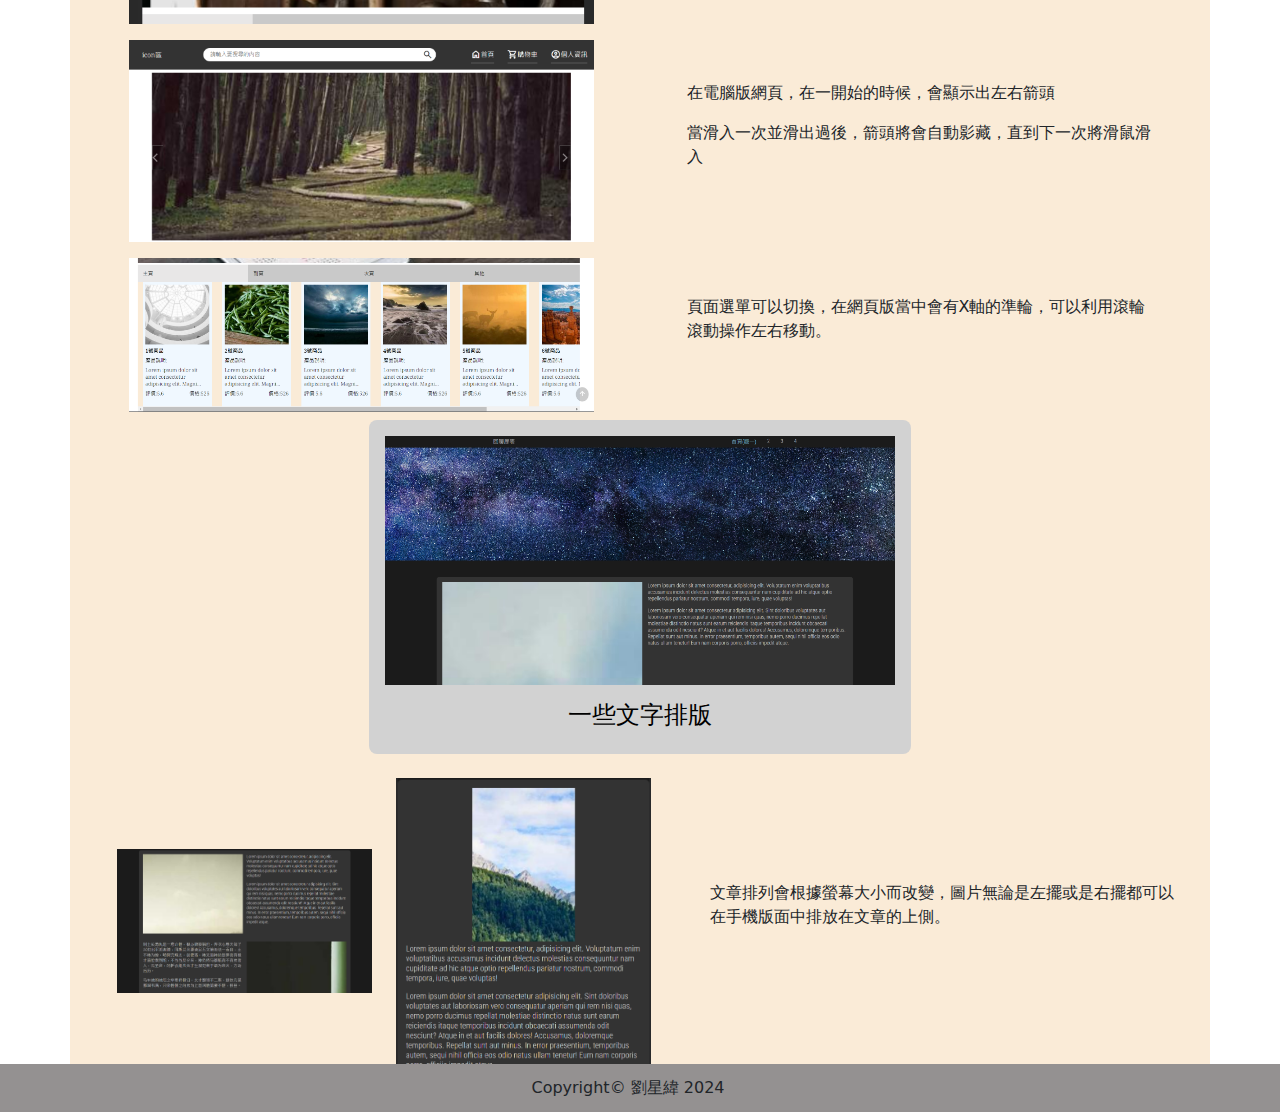
==== commit 439619db: "主要內容是增加排版的新內容(scroll的部分)" ====
--- a/index.html
+++ b/index.html
@@ -7,46 +7,9 @@
   <meta name="description" content="關於劉星緯的個人簡歷">
   <title>個人簡歷</title>
   <link href="https://cdn.jsdelivr.net/npm/bootstrap@5.3.2/dist/css/bootstrap.min.css" rel="stylesheet">
-  <link rel="stylesheet" href="./css/bootstrap.css">
+  <!-- <link rel="stylesheet" href="./css/bootstrap.css"> -->
   <link rel="stylesheet" href="https://fonts.googleapis.com/css2?family=Material+Symbols+Outlined:opsz,wght,FILL,GRAD@20..48,100..700,0..1,-50..200" />
-
-  <style>
-     .active {
-      border-bottom: 2px solid #0d6efd;
-    }
-    .face_img{
-      /* display: ; */
-      max-width: 150px;
-      max-height: 150px;
-      object-fit: cover;
-      overflow: hidden;
-      /* border-radius: 200px; */
-    }
-    .see{
-      padding-top: 56px ;
-    }
-    .text_a{
-      color: black;
-      text-decoration: none;
-      margin: 0.5rem;
-    }
-    .text_a:hover{
-      opacity: 0.8;
-    }
-    .m-top{
-      margin-top: 1rem !important;
-    }
-
-    .div_a{
-      background-color: #d2d2d2; 
-      padding: 1rem; 
-      border-radius: 8px;
-    }
-    .z-100{
-      z-index: 100;
-    }
-  </style>
-
+  <link rel="stylesheet" href="./css/index.css">
 </head>
 
 <body>
@@ -153,12 +116,7 @@
       <!-- 作品集 -->
       <div id="fin" class="self_project see">
         <H1 >作品集</H1>
-        <div>
-          <!-- <a href="./test/test.html">驗證碼測試</a> -->
-        </div>
         <div class="" id="shopweb">
-          <!-- <div class="col-6"></div> -->
-          <!-- <div class="align-items-center m-auto" style="background-color: aquamarine; margin: 0.5rem 0;"> -->
             <div class="m-auto  w-100" style="display: flex; align-items: center; justify-content: center; margin: auto;">
               <a href="./shop_project/self_test/index.html" target="_blank" class="text_a col-12 col-md-6" >
                 <div  class="w-100 align-self-center div_a"  >
@@ -167,8 +125,6 @@
                 </div>
               </a>
             </div>
-          <!-- </div> -->
-          <!-- <div style="margin: 0.5rem;"> -->
           </div>
           <h5>功能說明</h5>
           <div class="d-flex flex-wrap w-100" >
@@ -187,8 +143,8 @@
               <p class="text-start">當滑入一次並滑出過後，箭頭將會自動影藏，直到下一次將滑鼠滑入</p>
             </div>
             <div class="col-12  m-auto d-md-flex ">
-              <div class="col-12 col-md-5 m-auto m-top order-1 order-md-2"><img src="./img/shop_menu.png" class="w-100" alt=""></div>
-              <div class="col-12 col-md-5 m-auto order-2 order-md-1" >
+              <div class="col-12 col-md-5 m-auto m-top order-1"><img src="./img/shop_menu.png" class="w-100" alt=""></div>
+              <div class="col-12 col-md-5 m-auto order-2 " >
                 <p class="text-start">頁面選單可以切換，在網頁版當中會有X軸的準輪，可以利用滾輪滾動操作左右移動。</p>
               </div>
             </div>
--- a/css/index.css
+++ b/css/index.css
@@ -0,0 +1,32 @@
+.active {
+    border-bottom: 2px solid #0d6efd;
+  }
+  .face_img{
+    max-width: 150px;
+    max-height: 150px;
+    object-fit: cover;
+    overflow: hidden;
+  }
+  .see{
+    padding-top: 56px ;
+  }
+  .text_a{
+    color: black;
+    text-decoration: none;
+    margin: 0.5rem;
+  }
+  .text_a:hover{
+    opacity: 0.8;
+  }
+  .m-top{
+    margin-top: 1rem !important;
+  }
+
+  .div_a{
+    background-color: #d2d2d2; 
+    padding: 1rem; 
+    border-radius: 8px;
+  }
+  .z-100{
+    z-index: 100;
+  }